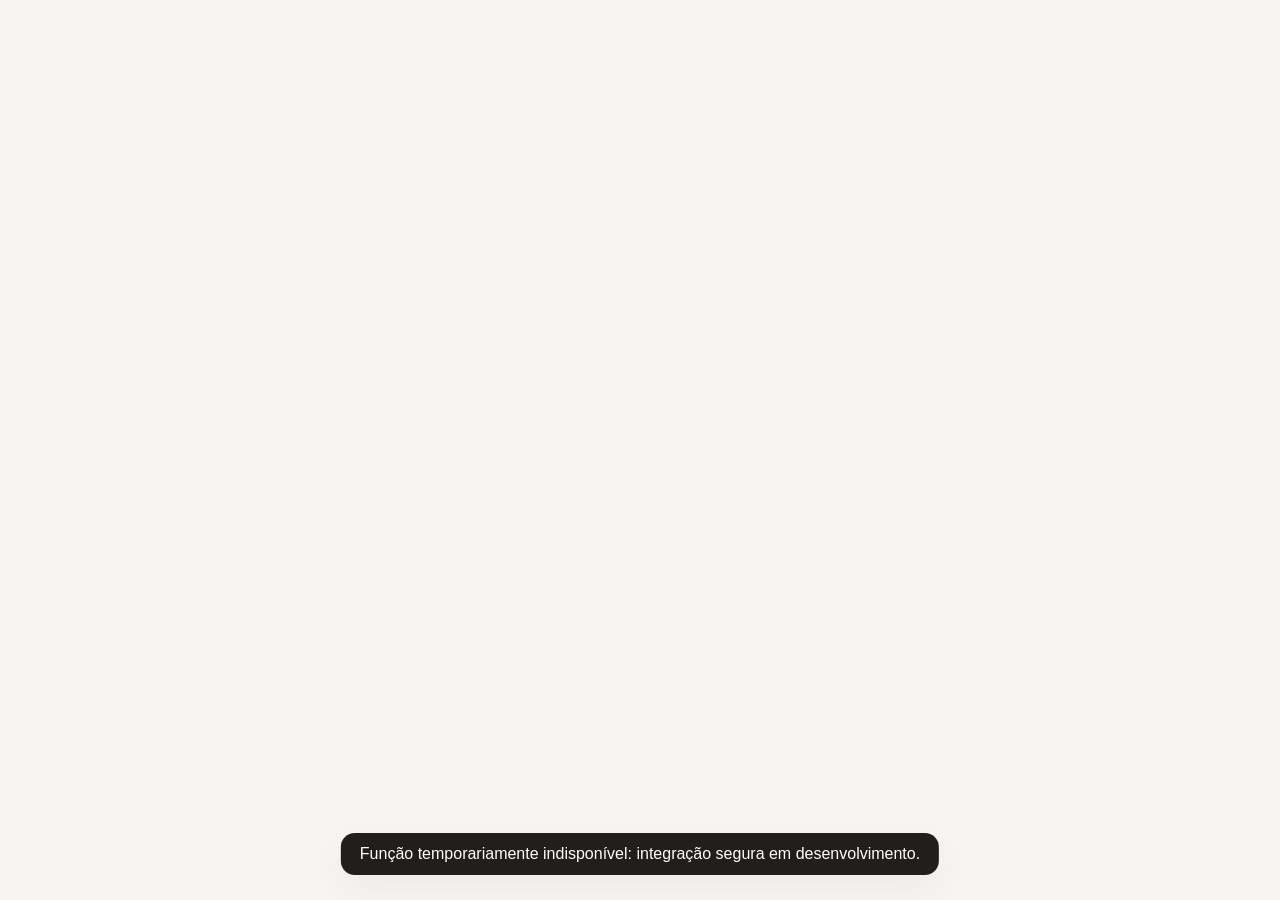
==== admin.html @ 8232a76b "Add files via upload" ====
<!DOCTYPE html>
<html lang="pt-BR">
 <head>
  <meta charset="utf-8"/>
  <meta content="width=device-width,initial-scale=1" name="viewport"/>
  <title>
   Painel da Loja · Cardápio
  </title>
  <link href="./style.css" rel="stylesheet"/>
 </head>
 <body class="adminbody">
  <div id="app">
  </div>
  <script src="./admin.js" type="module">
  </script>
 </body>
</html>
---- style.css ----
:root{--brand:#961406;--accent:#d5411a;--bg:#faf8f5;--surface:#fff;--text:#211e1b;--muted:#87817d;--line:#eee9e5;--green:#238866;--shadow:0 12px 36px #3b190b0c}*{box-sizing:border-box}body{margin:0;background:var(--bg);color:var(--text);font-family:Inter,ui-sans-serif,-apple-system,BlinkMacSystemFont,'Segoe UI',sans-serif}button,input,select,textarea{font:inherit}button{cursor:pointer;border:0}button:disabled{opacity:.45;cursor:not-allowed}.primary{background:var(--brand);color:#fff;padding:13px 18px;border-radius:13px;font-weight:700}.primary:hover{background:#771308}.secondary{background:#f8ece7;color:var(--brand);padding:12px 16px;border-radius:12px;font-weight:650}.outline{background:#fff;border:1px solid var(--line);padding:11px 15px;border-radius:12px;color:var(--text)}.iconbtn{border:1px solid var(--line);border-radius:13px;background:#fff;padding:10px 12px}.muted{color:var(--muted)}.small{font-size:12px}.row{display:flex;align-items:center;gap:12px}.between{justify-content:space-between}.wrap{flex-wrap:wrap}.pill{font-size:11px;background:#f8e7de;border-radius:99px;padding:6px 10px;color:var(--brand);font-weight:750}.green{color:var(--green)}.card{background:#fff;border:1px solid #eeeae7;border-radius:20px;box-shadow:0 3px 12px #4a130807}.input{width:100%;padding:12px 14px;border:1px solid #e8e2df;border-radius:12px;background:#fff;outline:none}.input:focus{border-color:var(--accent);box-shadow:0 0 0 3px #d5411a20}label.field{font-size:13px;font-weight:650;display:block;margin:12px 0 6px}.grid{display:grid;gap:16px}.empty{color:var(--muted);padding:30px;text-align:center}.toast{position:fixed;bottom:25px;left:50%;transform:translateX(-50%);background:#211e1b;color:#fff;padding:12px 19px;border-radius:14px;z-index:999;box-shadow:var(--shadow);max-width:90%;text-align:center}.hidden{display:none!important}.photo{background:linear-gradient(135deg,#fbe9d4,#eed7c3);object-fit:cover;display:flex;align-items:center;justify-content:center;overflow:hidden}.photo img{width:100%;height:100%;object-fit:cover}.placeholder{font-size:56px;filter:drop-shadow(0 5px 8px #71280022)}.modalshade{position:fixed;inset:0;background:#21120e99;display:flex;align-items:center;justify-content:center;padding:18px;z-index:100}.modal{max-height:92vh;overflow:auto;background:#fff;border-radius:23px;padding:25px;width:min(560px,100%);box-shadow:0 25px 100px #1a0d0b35}.modal h2{margin:0 0 18px;font-size:22px}.modal .actions{display:flex;justify-content:flex-end;gap:10px;margin-top:22px}.checkboxline{display:flex;align-items:center;gap:9px;font-size:14px;padding:7px 0}.checkboxline input{accent-color:var(--brand)}.gallery{display:flex;gap:8px;overflow:auto;padding:8px 0}.gallery img{width:78px;height:70px;border-radius:10px;object-fit:cover}.sectiontitle{font-weight:800;letter-spacing:-.035em;font-size:23px;margin:0 0 17px}.noborder{border:0;background:transparent}.brand{font-size:21px;font-weight:900;letter-spacing:-1.2px}.brand i{display:inline-grid;place-items:center;font-size:19px;font-style:normal;background:var(--brand);color:white;border-radius:11px;width:39px;height:39px;margin-right:8px}
/* Administration */
.adminbody{background:#f6f5f3}.adminshell{display:flex;min-height:100vh}.sidebar{width:242px;background:white;border-right:1px solid var(--line);padding:24px 15px;position:sticky;top:0;height:100vh;flex-shrink:0;display:flex;flex-direction:column}.navcaption{font-size:10px;color:#a2a1a0;letter-spacing:.1em;font-weight:800;margin:34px 12px 11px}.navitem{display:flex;align-items:center;gap:13px;padding:13px 15px;width:100%;text-align:left;background:transparent;border-radius:13px;color:#68625f;font-weight:650;margin:2px 0}.navitem.active{background:#f8e7e1;color:var(--brand)}.navitem span{font-size:18px;width:23px}.sidebarbottom{margin-top:auto;border-radius:17px;padding:17px;background:linear-gradient(135deg,#961406,#d5411a);color:white}.adminmain{flex:1;min-width:0;padding:28px 34px;max-width:1550px;margin:auto}.adminheader{display:flex;justify-content:space-between;align-items:center;gap:15px;margin-bottom:32px}.adminheader h1{margin:0;font-size:29px;letter-spacing:-1.1px}.adminheader p{color:var(--muted);margin:7px 0 0;font-size:13px}.adminsearch{border:1px solid var(--line);border-radius:12px;background:white;padding:12px;width:240px}.stats{grid-template-columns:repeat(4,1fr)}.stat{padding:21px}.stat .value{font-size:30px;font-weight:850;letter-spacing:-1px;margin:18px 0 7px}.stat .label{font-size:13px;color:#69605e}.stat .symbol{background:#fbefe9;color:var(--brand);width:36px;height:36px;display:grid;place-items:center;border-radius:12px}.panels{grid-template-columns:1.25fr 1fr;margin-top:22px}.panel{padding:22px}.panel h3{margin:0 0 18px}.barrow{display:flex;align-items:center;gap:12px;margin:15px 0;font-size:13px}.bartrack{background:#f4eeea;flex:1;border-radius:20px;height:11px;overflow:hidden}.barfill{height:100%;border-radius:20px;background:linear-gradient(90deg,#f2b19d,var(--brand))}.tablewrap{overflow:auto}.datatable{width:100%;border-collapse:collapse;font-size:13px}.datatable th{text-align:left;color:#9a938f;font-size:11px;font-weight:700;padding:14px 12px;border-bottom:1px solid var(--line);white-space:nowrap}.datatable td{padding:15px 12px;border-bottom:1px solid #f5f0ec;vertical-align:middle}.datatable tr:last-child td{border-bottom:0}.datatable .thumb{width:48px;height:48px;border-radius:12px;flex-shrink:0}.status{border-radius:99px;padding:6px 10px;background:#e9f6ed;color:#26844d;font-weight:700;font-size:11px;white-space:nowrap}.status.off{background:#f8eae5;color:#9f4a35}.toolbar{display:flex;align-items:center;justify-content:space-between;gap:12px;margin-bottom:17px}.chip{padding:9px 14px;border-radius:99px;border:1px solid #eae4df;background:white;font-size:12px;font-weight:700}.chip.selected{background:#f8e7e1;border-color:#f1c4b5;color:var(--brand)}.formgrid{display:grid;grid-template-columns:1fr 1fr;gap:0 13px}.formgrid .full{grid-column:1/-1}.image-drop{border:2px dashed #e5d7d1;background:#fffbf9;border-radius:14px;padding:17px;text-align:center;cursor:pointer}.image-drop input{max-width:100%}.subnav{display:flex;gap:8px;flex-wrap:wrap}.ordercard{padding:20px;margin:12px 0}.ordercard .items{font-size:13px;line-height:1.8;margin:15px 0;border-block:1px solid var(--line);padding:10px 0}.configcard{padding:23px;max-width:750px}.mobiletop{display:none}
/* Customer */
.customerbody{background:#fff9f3}.customertop{background:#fff8f1;max-width:720px;margin:auto;padding:23px 18px 0}.customerwrap{max-width:720px;margin:auto;padding:0 18px 110px}.shopheading{display:flex;align-items:center;justify-content:space-between;gap:10px;margin-bottom:22px}.shopheading h1{margin:4px 0 3px;font-weight:900;letter-spacing:-1.5px;font-size:29px}.shopheading p{margin:0;color:#86766c;font-size:12px}.roundbtn{display:grid;place-items:center;background:white;border:1px solid #f2e6df;border-radius:15px;width:44px;height:44px;font-size:20px;box-shadow:0 4px 12px #5a21110c}.searchbar{display:flex;gap:10px;margin:15px 0 20px}.searchbar input{background:#fff;border:1px solid #f0e9e3;border-radius:16px;flex:1;min-width:0;padding:15px}.hero{min-height:215px;border-radius:22px;background:linear-gradient(110deg,#6e0d05,#9f1c09 65%,#d6411b);color:white;padding:25px 23px;display:flex;position:relative;overflow:hidden;align-items:center}.hero .copy{z-index:1;max-width:60%}.hero h2{font-size:27px;letter-spacing:-1px;line-height:1.06;margin:10px 0}.hero p{font-size:12px;line-height:1.5;opacity:.9}.hero button{background:#fff;color:var(--brand);border-radius:13px;padding:10px 13px;font-weight:800;margin-top:8px;font-size:12px}.customersection{margin-top:27px}.customersection h2{font-size:19px;letter-spacing:-.6px;margin:0 0 14px}.categoryrow{display:flex;gap:17px;overflow-x:auto;padding-bottom:7px;scrollbar-width:none}.catbubble{background:transparent;min-width:80px;display:flex;flex-direction:column;align-items:center;gap:8px;font-weight:750;font-size:11px;color:#51443f}.catbubble .bubble{background:white;box-shadow:0 5px 14px #68291511;border-radius:50%;width:73px;height:73px;display:grid;place-items:center;font-size:33px;border:2px solid transparent;overflow:hidden}.catbubble.active .bubble{border-color:var(--accent);background:#ffe8da}.catbubble.active{color:var(--brand)}.catbubble img{width:100%;height:100%;object-fit:cover}.productsgrid{grid-template-columns:repeat(2,minmax(0,1fr));gap:13px}.productcard{background:#fff;border:1px solid #f4eae2;border-radius:18px;padding:10px;box-shadow:0 6px 22px #6c35100a;min-width:0}.productcard .photo{height:147px;border-radius:14px;position:relative}.productcard .photo .placeholder{font-size:83px}.productcard h3{font-size:14px;line-height:1.25;margin:11px 0 5px}.productcard p{font-size:11px;color:#8f817b;min-height:29px;line-height:1.4;margin:0}.price{font-weight:850;color:var(--brand);font-size:17px}.oldprice{font-size:11px;text-decoration:line-through;color:#aaa}.productfoot{display:flex;align-items:center;justify-content:space-between;gap:4px;margin-top:12px}.addbtn{background:var(--accent);color:white;border-radius:11px;width:34px;height:34px;font-size:22px}.productcard .pill{position:absolute;top:8px;left:8px;background:white;font-size:10px}.bottomnav{position:fixed;bottom:0;left:50%;transform:translateX(-50%);width:min(720px,100%);background:#fff;display:flex;justify-content:space-around;align-items:center;box-shadow:0 -8px 30px #612d1b12;z-index:30;border-radius:19px 19px 0 0;padding:12px 8px max(12px,env(safe-area-inset-bottom))}.bottomnav button{display:flex;align-items:center;flex-direction:column;gap:3px;color:#8d817c;background:transparent;font-size:10px;font-weight:650;min-width:58px}.bottomnav button b{font-size:21px;font-weight:400}.bottomnav button.active{color:var(--brand)}.cartcount{position:absolute;margin-left:20px;margin-top:-5px;border-radius:50%;background:var(--brand);color:#fff;padding:2px 5px;font-size:10px}.progress{height:9px;background:#f1e9e5;border-radius:9px;overflow:hidden}.progress>div{background:var(--accent);height:100%;border-radius:9px}.cartline{display:flex;gap:12px;padding:13px 0;border-bottom:1px solid var(--line)}.cartline .photo{width:65px;height:65px;border-radius:12px;flex-shrink:0}.stepdot{height:5px;flex:1;background:#f0e5df;border-radius:10px}.stepdot.current{background:var(--accent)}@media(max-width:1150px){.stats{grid-template-columns:repeat(2,1fr)}.panels{grid-template-columns:1fr}}@media(max-width:760px){.sidebar{display:none}.adminmain{padding:16px}.mobiletop{display:flex;gap:7px;overflow:auto;margin-bottom:16px}.mobiletop button{white-space:nowrap}.adminheader{flex-wrap:wrap}.adminheader h1{font-size:23px}.adminsearch{width:100%}.stats{gap:9px}.stat{padding:15px}.stat .value{font-size:23px}.panel{padding:15px}.adminmain{width:100%}.hero:after{font-size:140px;right:-14px}.hero h2{font-size:25px}}@media(min-width:720px){.customerwrap{background:#fff9f3}.customertop{padding-top:35px}.productsgrid{grid-template-columns:repeat(3,minmax(0,1fr))}}
/* Unified catalog organizer */
.catalog-category{margin:12px 0;overflow:hidden;transition:box-shadow .18s ease,transform .18s ease}.catalog-category:hover{box-shadow:0 8px 24px #4a130811}.catalog-heading{display:flex;align-items:center;gap:12px;padding:16px;flex-wrap:wrap}.catalog-collapse{background:#f8eeeb;color:var(--brand);border-radius:9px;padding:8px}.grow{flex:1;min-width:130px}.catalog-items{padding:0 15px 15px 50px;min-height:30px}.catalog-product{display:flex;align-items:center;gap:12px;border-top:1px solid var(--line);padding:10px 0;transition:background .15s}.catalog-product:hover{background:#fffbf8}.catalogthumb{width:44px;height:44px;border-radius:10px;flex-shrink:0}.catalogthumb .placeholder{font-size:26px}.draghandle{cursor:grab;color:#b3a39c;font-size:22px;user-select:none}.dragging{opacity:.5;outline:2px dashed var(--accent)}.catalog-add{background:#faf0eb;color:var(--brand);padding:11px;border-radius:10px;margin-top:8px}.option-editor{background:#faf7f5;border:1px solid var(--line);border-radius:13px;padding:13px;margin:9px 0}.productcard{cursor:pointer;transition:transform .18s ease,box-shadow .18s ease}.productcard:hover{transform:translateY(-2px);box-shadow:0 9px 28px #6c35101d}.choice-group{border:1px solid var(--line);border-radius:15px;padding:14px;margin:12px 0}.choice-group h3{margin:0 0 5px}.choice-option{display:flex;align-items:center;gap:10px;padding:9px 0;border-top:1px solid #f6f2ef}.choice-option input{accent-color:var(--brand)}@media(prefers-reduced-motion:reduce){.catalog-category,.catalog-product,.productcard{transition:none}}

/* Product editor — reusable addons picker */
.linked-addons{display:grid;gap:8px;margin:10px 0}
.linked-addon{display:flex;align-items:center;gap:10px;background:#faf8f7;border:1px solid var(--line);border-radius:12px;padding:10px 12px}
.linked-addon .grow,.addon-pick-option .grow{display:flex;flex-direction:column;gap:3px;min-width:0}
.linked-addon-icon{display:grid;place-items:center;flex:none;width:32px;height:32px;border-radius:9px;background:#fbeae6;color:var(--primary,#961406);font-weight:700}
.addon-picker{margin-top:12px;border:1px solid var(--line);border-radius:14px;padding:12px;background:#fff}
.addon-picker[hidden]{display:none}
.addon-results{display:grid;gap:5px;margin-top:9px;max-height:240px;overflow:auto}
.addon-pick-option{width:100%;display:flex;align-items:center;gap:10px;text-align:left;border:1px solid transparent;border-radius:10px;background:transparent;padding:10px;cursor:pointer;color:inherit;transition:background .15s ease,border-color .15s ease}
.addon-pick-option:hover,.addon-pick-option:focus-visible{background:#fff5f2;border-color:#eed5ce}
.picker-add{font-size:12px;color:#961406;white-space:nowrap;font-weight:600}
@media(prefers-reduced-motion:reduce){.addon-pick-option{transition:none}}

/* v0.4: product image, fixed incentive, quantity controls, subtle motion */
.shipping-sticky{position:sticky;top:0;z-index:25;background:#fff9f3ed;backdrop-filter:blur(12px);padding:11px 4px 12px;margin:0 auto 8px;max-width:720px;padding:12px 18px;font-size:12px;font-weight:750;color:var(--brand)}
.shipping-sticky .progress{height:5px;margin-top:8px}.customertop{display:flow-root}.customerbody .fa-solid{color:inherit;font-size:.95em}
.swipe-hint{margin-top:20px;padding:14px 10px;color:#7a5146;font-size:12px;text-align:center;background:#fff5ed;border:1px dashed #e9cfc4;border-radius:14px}.swipe-arrows{display:flex;justify-content:center;gap:14px;margin-top:10px}.swipe-arrows button{background:white;color:var(--brand);border:1px solid #e7d5ca;border-radius:50%;height:34px;width:34px}
.product-detail-modal{padding:0;overflow:auto}.product-detail-hero{height:270px;width:100%;background-color:#6e160d;background-position:center;background-size:cover;position:relative;color:white;border-radius:23px 23px 15px 15px;overflow:hidden}.product-detail-top{position:absolute;top:0;left:0;right:0;display:flex;align-items:flex-start;justify-content:space-between;gap:14px;padding:22px 20px;background:linear-gradient(180deg,#350800a8,transparent)}.product-detail-top h2{font-size:22px;line-height:1.2;color:#fff;margin:0;text-shadow:0 1px 4px #0007}.detail-close{background:#ffffffed;color:#50100a;border:0;border-radius:50%;width:36px;height:36px;flex-shrink:0;display:grid;place-items:center}.detail-placeholder{height:100%;display:grid;place-items:center;font-size:75px;color:#fff5}.product-detail-content{padding:22px 24px 25px}.choice-group{padding:17px 0;border-top:1px solid var(--line)}.choice-group h3{margin:0 0 5px}.choice-option{display:flex;align-items:center;gap:9px;padding:13px 0;border-bottom:1px solid #f3ece7;font-size:13px}.choice-name{flex:1}.choice-option>b{font-size:12px;white-space:nowrap}.choice-counter{display:flex;align-items:center;gap:9px;margin-left:auto}.choice-counter button{width:30px;height:30px;border-radius:9px;background:#f8ebe5;color:var(--brand);font-size:12px}.choice-counter strong{min-width:14px;text-align:center}.choice-counter button:disabled{opacity:.3}
.productcard,.addbtn,.catbubble,.swipe-arrows button{transition:transform .18s ease,box-shadow .18s ease}.productcard:active,.addbtn:active,.swipe-arrows button:active{transform:scale(.97)}.customersection#menu{scroll-margin-top:85px}
@media(max-width:600px){.product-detail-modal{width:100%;max-height:95dvh;border-radius:23px 23px 0 0;align-self:flex-end}.modalshade:has(.product-detail-modal){padding:0;align-items:flex-end}.product-detail-hero{height:clamp(230px,64vw,350px)}}
@media(prefers-reduced-motion:reduce){.productcard,.addbtn,.catbubble,.swipe-arrows button{transition:none}html{scroll-behavior:auto}}

/* v0.5: swipe feedback and order navigation */
#menu{will-change:transform;touch-action:pan-y;contain:layout style}.swipe-hint{animation:swipeNudge 2.8s ease-in-out infinite}.pix-result{margin:18px 0;text-align:left;padding:15px;background:#fff5ee;border-radius:14px}.pix-result textarea{font-size:11px;overflow-wrap:anywhere}@keyframes swipeNudge{0%,75%,100%{transform:translateX(0)}83%{transform:translateX(-7px)}91%{transform:translateX(5px)}}@media(prefers-reduced-motion:reduce){.swipe-hint{animation:none}#menu{will-change:auto}}

/* v0.6: preserve viewport during horizontal category changes */
#menu{overflow-anchor:none;backface-visibility:hidden;transform:translateZ(0)}
html{overflow-anchor:none}

.footer-banner {
  padding: 28px 22px;
  min-height: 150px;
  border-radius: 16px;
  background-color: #961406;
  background-size: cover;
  background-position: center;
  color: white;
}
.footer-banner h2,.footer-banner p { color: white; }
#menu { touch-action: pan-y; contain: layout style; }
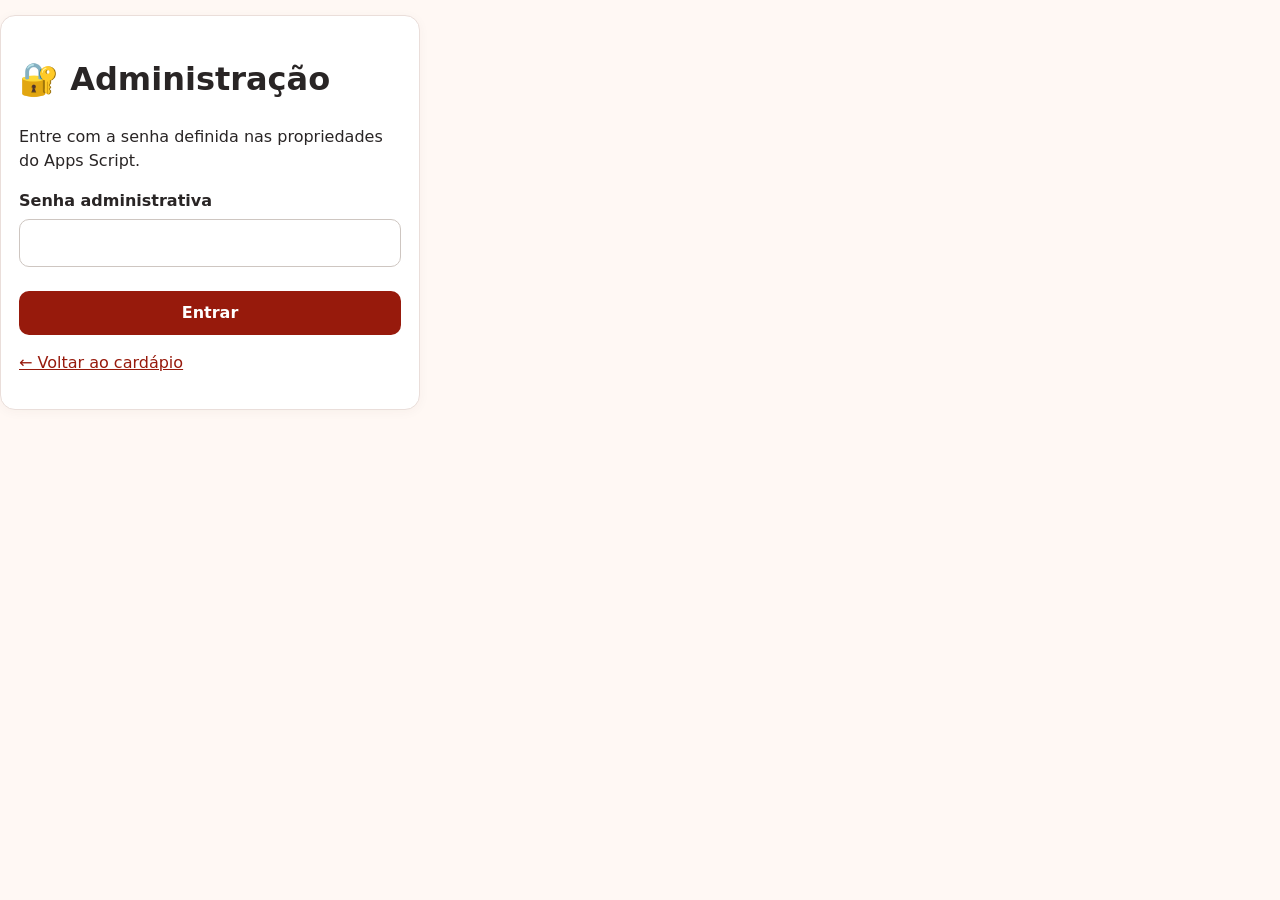
==== commit 3092157c: "Add files via upload" ====
--- a/admin.html
+++ b/admin.html
@@ -1,18 +1 @@
-<!DOCTYPE html>
-<html lang="pt-BR">
- <head>
-  <meta charset="utf-8"/>
-  <meta content="width=device-width,initial-scale=1" name="viewport"/>
-  <title>
-   Painel da Loja · Cardápio
-  </title>
-  <link href="./style.css" rel="stylesheet"/>
- </head>
- <body class="adminbody">
-  <div id="app">
-  </div>
-  <script src="./admin.js" type="module">
-  </script>
- </body>
-</html>
-
+<!doctype html><html lang="pt-BR"><head><meta charset="utf-8"><meta name="viewport" content="width=device-width,initial-scale=1"><title>Administração | Cardápio</title><link rel="stylesheet" href="style.css"></head><body><div id="app"></div><script src="config.js"></script><script type="module" src="admin.js"></script></body></html>
--- a/style.css
+++ b/style.css
@@ -1,48 +1 @@
-:root{--brand:#961406;--accent:#d5411a;--bg:#faf8f5;--surface:#fff;--text:#211e1b;--muted:#87817d;--line:#eee9e5;--green:#238866;--shadow:0 12px 36px #3b190b0c}*{box-sizing:border-box}body{margin:0;background:var(--bg);color:var(--text);font-family:Inter,ui-sans-serif,-apple-system,BlinkMacSystemFont,'Segoe UI',sans-serif}button,input,select,textarea{font:inherit}button{cursor:pointer;border:0}button:disabled{opacity:.45;cursor:not-allowed}.primary{background:var(--brand);color:#fff;padding:13px 18px;border-radius:13px;font-weight:700}.primary:hover{background:#771308}.secondary{background:#f8ece7;color:var(--brand);padding:12px 16px;border-radius:12px;font-weight:650}.outline{background:#fff;border:1px solid var(--line);padding:11px 15px;border-radius:12px;color:var(--text)}.iconbtn{border:1px solid var(--line);border-radius:13px;background:#fff;padding:10px 12px}.muted{color:var(--muted)}.small{font-size:12px}.row{display:flex;align-items:center;gap:12px}.between{justify-content:space-between}.wrap{flex-wrap:wrap}.pill{font-size:11px;background:#f8e7de;border-radius:99px;padding:6px 10px;color:var(--brand);font-weight:750}.green{color:var(--green)}.card{background:#fff;border:1px solid #eeeae7;border-radius:20px;box-shadow:0 3px 12px #4a130807}.input{width:100%;padding:12px 14px;border:1px solid #e8e2df;border-radius:12px;background:#fff;outline:none}.input:focus{border-color:var(--accent);box-shadow:0 0 0 3px #d5411a20}label.field{font-size:13px;font-weight:650;display:block;margin:12px 0 6px}.grid{display:grid;gap:16px}.empty{color:var(--muted);padding:30px;text-align:center}.toast{position:fixed;bottom:25px;left:50%;transform:translateX(-50%);background:#211e1b;color:#fff;padding:12px 19px;border-radius:14px;z-index:999;box-shadow:var(--shadow);max-width:90%;text-align:center}.hidden{display:none!important}.photo{background:linear-gradient(135deg,#fbe9d4,#eed7c3);object-fit:cover;display:flex;align-items:center;justify-content:center;overflow:hidden}.photo img{width:100%;height:100%;object-fit:cover}.placeholder{font-size:56px;filter:drop-shadow(0 5px 8px #71280022)}.modalshade{position:fixed;inset:0;background:#21120e99;display:flex;align-items:center;justify-content:center;padding:18px;z-index:100}.modal{max-height:92vh;overflow:auto;background:#fff;border-radius:23px;padding:25px;width:min(560px,100%);box-shadow:0 25px 100px #1a0d0b35}.modal h2{margin:0 0 18px;font-size:22px}.modal .actions{display:flex;justify-content:flex-end;gap:10px;margin-top:22px}.checkboxline{display:flex;align-items:center;gap:9px;font-size:14px;padding:7px 0}.checkboxline input{accent-color:var(--brand)}.gallery{display:flex;gap:8px;overflow:auto;padding:8px 0}.gallery img{width:78px;height:70px;border-radius:10px;object-fit:cover}.sectiontitle{font-weight:800;letter-spacing:-.035em;font-size:23px;margin:0 0 17px}.noborder{border:0;background:transparent}.brand{font-size:21px;font-weight:900;letter-spacing:-1.2px}.brand i{display:inline-grid;place-items:center;font-size:19px;font-style:normal;background:var(--brand);color:white;border-radius:11px;width:39px;height:39px;margin-right:8px}
-/* Administration */
-.adminbody{background:#f6f5f3}.adminshell{display:flex;min-height:100vh}.sidebar{width:242px;background:white;border-right:1px solid var(--line);padding:24px 15px;position:sticky;top:0;height:100vh;flex-shrink:0;display:flex;flex-direction:column}.navcaption{font-size:10px;color:#a2a1a0;letter-spacing:.1em;font-weight:800;margin:34px 12px 11px}.navitem{display:flex;align-items:center;gap:13px;padding:13px 15px;width:100%;text-align:left;background:transparent;border-radius:13px;color:#68625f;font-weight:650;margin:2px 0}.navitem.active{background:#f8e7e1;color:var(--brand)}.navitem span{font-size:18px;width:23px}.sidebarbottom{margin-top:auto;border-radius:17px;padding:17px;background:linear-gradient(135deg,#961406,#d5411a);color:white}.adminmain{flex:1;min-width:0;padding:28px 34px;max-width:1550px;margin:auto}.adminheader{display:flex;justify-content:space-between;align-items:center;gap:15px;margin-bottom:32px}.adminheader h1{margin:0;font-size:29px;letter-spacing:-1.1px}.adminheader p{color:var(--muted);margin:7px 0 0;font-size:13px}.adminsearch{border:1px solid var(--line);border-radius:12px;background:white;padding:12px;width:240px}.stats{grid-template-columns:repeat(4,1fr)}.stat{padding:21px}.stat .value{font-size:30px;font-weight:850;letter-spacing:-1px;margin:18px 0 7px}.stat .label{font-size:13px;color:#69605e}.stat .symbol{background:#fbefe9;color:var(--brand);width:36px;height:36px;display:grid;place-items:center;border-radius:12px}.panels{grid-template-columns:1.25fr 1fr;margin-top:22px}.panel{padding:22px}.panel h3{margin:0 0 18px}.barrow{display:flex;align-items:center;gap:12px;margin:15px 0;font-size:13px}.bartrack{background:#f4eeea;flex:1;border-radius:20px;height:11px;overflow:hidden}.barfill{height:100%;border-radius:20px;background:linear-gradient(90deg,#f2b19d,var(--brand))}.tablewrap{overflow:auto}.datatable{width:100%;border-collapse:collapse;font-size:13px}.datatable th{text-align:left;color:#9a938f;font-size:11px;font-weight:700;padding:14px 12px;border-bottom:1px solid var(--line);white-space:nowrap}.datatable td{padding:15px 12px;border-bottom:1px solid #f5f0ec;vertical-align:middle}.datatable tr:last-child td{border-bottom:0}.datatable .thumb{width:48px;height:48px;border-radius:12px;flex-shrink:0}.status{border-radius:99px;padding:6px 10px;background:#e9f6ed;color:#26844d;font-weight:700;font-size:11px;white-space:nowrap}.status.off{background:#f8eae5;color:#9f4a35}.toolbar{display:flex;align-items:center;justify-content:space-between;gap:12px;margin-bottom:17px}.chip{padding:9px 14px;border-radius:99px;border:1px solid #eae4df;background:white;font-size:12px;font-weight:700}.chip.selected{background:#f8e7e1;border-color:#f1c4b5;color:var(--brand)}.formgrid{display:grid;grid-template-columns:1fr 1fr;gap:0 13px}.formgrid .full{grid-column:1/-1}.image-drop{border:2px dashed #e5d7d1;background:#fffbf9;border-radius:14px;padding:17px;text-align:center;cursor:pointer}.image-drop input{max-width:100%}.subnav{display:flex;gap:8px;flex-wrap:wrap}.ordercard{padding:20px;margin:12px 0}.ordercard .items{font-size:13px;line-height:1.8;margin:15px 0;border-block:1px solid var(--line);padding:10px 0}.configcard{padding:23px;max-width:750px}.mobiletop{display:none}
-/* Customer */
-.customerbody{background:#fff9f3}.customertop{background:#fff8f1;max-width:720px;margin:auto;padding:23px 18px 0}.customerwrap{max-width:720px;margin:auto;padding:0 18px 110px}.shopheading{display:flex;align-items:center;justify-content:space-between;gap:10px;margin-bottom:22px}.shopheading h1{margin:4px 0 3px;font-weight:900;letter-spacing:-1.5px;font-size:29px}.shopheading p{margin:0;color:#86766c;font-size:12px}.roundbtn{display:grid;place-items:center;background:white;border:1px solid #f2e6df;border-radius:15px;width:44px;height:44px;font-size:20px;box-shadow:0 4px 12px #5a21110c}.searchbar{display:flex;gap:10px;margin:15px 0 20px}.searchbar input{background:#fff;border:1px solid #f0e9e3;border-radius:16px;flex:1;min-width:0;padding:15px}.hero{min-height:215px;border-radius:22px;background:linear-gradient(110deg,#6e0d05,#9f1c09 65%,#d6411b);color:white;padding:25px 23px;display:flex;position:relative;overflow:hidden;align-items:center}.hero .copy{z-index:1;max-width:60%}.hero h2{font-size:27px;letter-spacing:-1px;line-height:1.06;margin:10px 0}.hero p{font-size:12px;line-height:1.5;opacity:.9}.hero button{background:#fff;color:var(--brand);border-radius:13px;padding:10px 13px;font-weight:800;margin-top:8px;font-size:12px}.customersection{margin-top:27px}.customersection h2{font-size:19px;letter-spacing:-.6px;margin:0 0 14px}.categoryrow{display:flex;gap:17px;overflow-x:auto;padding-bottom:7px;scrollbar-width:none}.catbubble{background:transparent;min-width:80px;display:flex;flex-direction:column;align-items:center;gap:8px;font-weight:750;font-size:11px;color:#51443f}.catbubble .bubble{background:white;box-shadow:0 5px 14px #68291511;border-radius:50%;width:73px;height:73px;display:grid;place-items:center;font-size:33px;border:2px solid transparent;overflow:hidden}.catbubble.active .bubble{border-color:var(--accent);background:#ffe8da}.catbubble.active{color:var(--brand)}.catbubble img{width:100%;height:100%;object-fit:cover}.productsgrid{grid-template-columns:repeat(2,minmax(0,1fr));gap:13px}.productcard{background:#fff;border:1px solid #f4eae2;border-radius:18px;padding:10px;box-shadow:0 6px 22px #6c35100a;min-width:0}.productcard .photo{height:147px;border-radius:14px;position:relative}.productcard .photo .placeholder{font-size:83px}.productcard h3{font-size:14px;line-height:1.25;margin:11px 0 5px}.productcard p{font-size:11px;color:#8f817b;min-height:29px;line-height:1.4;margin:0}.price{font-weight:850;color:var(--brand);font-size:17px}.oldprice{font-size:11px;text-decoration:line-through;color:#aaa}.productfoot{display:flex;align-items:center;justify-content:space-between;gap:4px;margin-top:12px}.addbtn{background:var(--accent);color:white;border-radius:11px;width:34px;height:34px;font-size:22px}.productcard .pill{position:absolute;top:8px;left:8px;background:white;font-size:10px}.bottomnav{position:fixed;bottom:0;left:50%;transform:translateX(-50%);width:min(720px,100%);background:#fff;display:flex;justify-content:space-around;align-items:center;box-shadow:0 -8px 30px #612d1b12;z-index:30;border-radius:19px 19px 0 0;padding:12px 8px max(12px,env(safe-area-inset-bottom))}.bottomnav button{display:flex;align-items:center;flex-direction:column;gap:3px;color:#8d817c;background:transparent;font-size:10px;font-weight:650;min-width:58px}.bottomnav button b{font-size:21px;font-weight:400}.bottomnav button.active{color:var(--brand)}.cartcount{position:absolute;margin-left:20px;margin-top:-5px;border-radius:50%;background:var(--brand);color:#fff;padding:2px 5px;font-size:10px}.progress{height:9px;background:#f1e9e5;border-radius:9px;overflow:hidden}.progress>div{background:var(--accent);height:100%;border-radius:9px}.cartline{display:flex;gap:12px;padding:13px 0;border-bottom:1px solid var(--line)}.cartline .photo{width:65px;height:65px;border-radius:12px;flex-shrink:0}.stepdot{height:5px;flex:1;background:#f0e5df;border-radius:10px}.stepdot.current{background:var(--accent)}@media(max-width:1150px){.stats{grid-template-columns:repeat(2,1fr)}.panels{grid-template-columns:1fr}}@media(max-width:760px){.sidebar{display:none}.adminmain{padding:16px}.mobiletop{display:flex;gap:7px;overflow:auto;margin-bottom:16px}.mobiletop button{white-space:nowrap}.adminheader{flex-wrap:wrap}.adminheader h1{font-size:23px}.adminsearch{width:100%}.stats{gap:9px}.stat{padding:15px}.stat .value{font-size:23px}.panel{padding:15px}.adminmain{width:100%}.hero:after{font-size:140px;right:-14px}.hero h2{font-size:25px}}@media(min-width:720px){.customerwrap{background:#fff9f3}.customertop{padding-top:35px}.productsgrid{grid-template-columns:repeat(3,minmax(0,1fr))}}
-/* Unified catalog organizer */
-.catalog-category{margin:12px 0;overflow:hidden;transition:box-shadow .18s ease,transform .18s ease}.catalog-category:hover{box-shadow:0 8px 24px #4a130811}.catalog-heading{display:flex;align-items:center;gap:12px;padding:16px;flex-wrap:wrap}.catalog-collapse{background:#f8eeeb;color:var(--brand);border-radius:9px;padding:8px}.grow{flex:1;min-width:130px}.catalog-items{padding:0 15px 15px 50px;min-height:30px}.catalog-product{display:flex;align-items:center;gap:12px;border-top:1px solid var(--line);padding:10px 0;transition:background .15s}.catalog-product:hover{background:#fffbf8}.catalogthumb{width:44px;height:44px;border-radius:10px;flex-shrink:0}.catalogthumb .placeholder{font-size:26px}.draghandle{cursor:grab;color:#b3a39c;font-size:22px;user-select:none}.dragging{opacity:.5;outline:2px dashed var(--accent)}.catalog-add{background:#faf0eb;color:var(--brand);padding:11px;border-radius:10px;margin-top:8px}.option-editor{background:#faf7f5;border:1px solid var(--line);border-radius:13px;padding:13px;margin:9px 0}.productcard{cursor:pointer;transition:transform .18s ease,box-shadow .18s ease}.productcard:hover{transform:translateY(-2px);box-shadow:0 9px 28px #6c35101d}.choice-group{border:1px solid var(--line);border-radius:15px;padding:14px;margin:12px 0}.choice-group h3{margin:0 0 5px}.choice-option{display:flex;align-items:center;gap:10px;padding:9px 0;border-top:1px solid #f6f2ef}.choice-option input{accent-color:var(--brand)}@media(prefers-reduced-motion:reduce){.catalog-category,.catalog-product,.productcard{transition:none}}
-
-/* Product editor — reusable addons picker */
-.linked-addons{display:grid;gap:8px;margin:10px 0}
-.linked-addon{display:flex;align-items:center;gap:10px;background:#faf8f7;border:1px solid var(--line);border-radius:12px;padding:10px 12px}
-.linked-addon .grow,.addon-pick-option .grow{display:flex;flex-direction:column;gap:3px;min-width:0}
-.linked-addon-icon{display:grid;place-items:center;flex:none;width:32px;height:32px;border-radius:9px;background:#fbeae6;color:var(--primary,#961406);font-weight:700}
-.addon-picker{margin-top:12px;border:1px solid var(--line);border-radius:14px;padding:12px;background:#fff}
-.addon-picker[hidden]{display:none}
-.addon-results{display:grid;gap:5px;margin-top:9px;max-height:240px;overflow:auto}
-.addon-pick-option{width:100%;display:flex;align-items:center;gap:10px;text-align:left;border:1px solid transparent;border-radius:10px;background:transparent;padding:10px;cursor:pointer;color:inherit;transition:background .15s ease,border-color .15s ease}
-.addon-pick-option:hover,.addon-pick-option:focus-visible{background:#fff5f2;border-color:#eed5ce}
-.picker-add{font-size:12px;color:#961406;white-space:nowrap;font-weight:600}
-@media(prefers-reduced-motion:reduce){.addon-pick-option{transition:none}}
-
-/* v0.4: product image, fixed incentive, quantity controls, subtle motion */
-.shipping-sticky{position:sticky;top:0;z-index:25;background:#fff9f3ed;backdrop-filter:blur(12px);padding:11px 4px 12px;margin:0 auto 8px;max-width:720px;padding:12px 18px;font-size:12px;font-weight:750;color:var(--brand)}
-.shipping-sticky .progress{height:5px;margin-top:8px}.customertop{display:flow-root}.customerbody .fa-solid{color:inherit;font-size:.95em}
-.swipe-hint{margin-top:20px;padding:14px 10px;color:#7a5146;font-size:12px;text-align:center;background:#fff5ed;border:1px dashed #e9cfc4;border-radius:14px}.swipe-arrows{display:flex;justify-content:center;gap:14px;margin-top:10px}.swipe-arrows button{background:white;color:var(--brand);border:1px solid #e7d5ca;border-radius:50%;height:34px;width:34px}
-.product-detail-modal{padding:0;overflow:auto}.product-detail-hero{height:270px;width:100%;background-color:#6e160d;background-position:center;background-size:cover;position:relative;color:white;border-radius:23px 23px 15px 15px;overflow:hidden}.product-detail-top{position:absolute;top:0;left:0;right:0;display:flex;align-items:flex-start;justify-content:space-between;gap:14px;padding:22px 20px;background:linear-gradient(180deg,#350800a8,transparent)}.product-detail-top h2{font-size:22px;line-height:1.2;color:#fff;margin:0;text-shadow:0 1px 4px #0007}.detail-close{background:#ffffffed;color:#50100a;border:0;border-radius:50%;width:36px;height:36px;flex-shrink:0;display:grid;place-items:center}.detail-placeholder{height:100%;display:grid;place-items:center;font-size:75px;color:#fff5}.product-detail-content{padding:22px 24px 25px}.choice-group{padding:17px 0;border-top:1px solid var(--line)}.choice-group h3{margin:0 0 5px}.choice-option{display:flex;align-items:center;gap:9px;padding:13px 0;border-bottom:1px solid #f3ece7;font-size:13px}.choice-name{flex:1}.choice-option>b{font-size:12px;white-space:nowrap}.choice-counter{display:flex;align-items:center;gap:9px;margin-left:auto}.choice-counter button{width:30px;height:30px;border-radius:9px;background:#f8ebe5;color:var(--brand);font-size:12px}.choice-counter strong{min-width:14px;text-align:center}.choice-counter button:disabled{opacity:.3}
-.productcard,.addbtn,.catbubble,.swipe-arrows button{transition:transform .18s ease,box-shadow .18s ease}.productcard:active,.addbtn:active,.swipe-arrows button:active{transform:scale(.97)}.customersection#menu{scroll-margin-top:85px}
-@media(max-width:600px){.product-detail-modal{width:100%;max-height:95dvh;border-radius:23px 23px 0 0;align-self:flex-end}.modalshade:has(.product-detail-modal){padding:0;align-items:flex-end}.product-detail-hero{height:clamp(230px,64vw,350px)}}
-@media(prefers-reduced-motion:reduce){.productcard,.addbtn,.catbubble,.swipe-arrows button{transition:none}html{scroll-behavior:auto}}
-
-/* v0.5: swipe feedback and order navigation */
-#menu{will-change:transform;touch-action:pan-y;contain:layout style}.swipe-hint{animation:swipeNudge 2.8s ease-in-out infinite}.pix-result{margin:18px 0;text-align:left;padding:15px;background:#fff5ee;border-radius:14px}.pix-result textarea{font-size:11px;overflow-wrap:anywhere}@keyframes swipeNudge{0%,75%,100%{transform:translateX(0)}83%{transform:translateX(-7px)}91%{transform:translateX(5px)}}@media(prefers-reduced-motion:reduce){.swipe-hint{animation:none}#menu{will-change:auto}}
-
-/* v0.6: preserve viewport during horizontal category changes */
-#menu{overflow-anchor:none;backface-visibility:hidden;transform:translateZ(0)}
-html{overflow-anchor:none}
-
-.footer-banner {
-  padding: 28px 22px;
-  min-height: 150px;
-  border-radius: 16px;
-  background-color: #961406;
-  background-size: cover;
-  background-position: center;
-  color: white;
-}
-.footer-banner h2,.footer-banner p { color: white; }
-#menu { touch-action: pan-y; contain: layout style; }
+:root{--primary:#971a0c;--dark:#292525;--border:#eadeda;--back:#fff8f4;--muted:#716a67}*{box-sizing:border-box}html{scroll-behavior:smooth}body{margin:0;background:var(--back);color:var(--dark);font:16px/1.5 system-ui,-apple-system,Segoe UI,sans-serif;padding-bottom:78px}button,input,textarea,select{font:inherit}button{background:var(--primary);color:white;border:0;border-radius:10px;padding:10px 16px;font-weight:700;cursor:pointer}button:hover:not(:disabled){filter:brightness(.92)}button:disabled{opacity:.48;cursor:not-allowed}a{color:var(--primary)}.wrap{width:min(1100px,94%);margin:auto}.top{background:#fff;box-shadow:0 2px 14px #32150910;position:sticky;top:0;z-index:5}.nav,.between{display:flex;align-items:center;justify-content:space-between;gap:12px}.nav{min-height:70px;flex-wrap:wrap}.nav strong{font-size:1.2rem;color:var(--primary)}.nav a{margin-right:12px;text-decoration:none;font-weight:650}.hero{margin:24px 0;background:linear-gradient(110deg,#971a0c,#d96d31);color:white;padding:40px 30px;border-radius:20px}.hero h1{margin:0;font-size:clamp(2rem,5vw,3.5rem)}.hero p{margin:4px 0}.category-nav{display:flex;gap:8px;overflow-x:auto;padding-bottom:12px;position:sticky;top:70px;background:var(--back);z-index:4}.category-nav a{white-space:nowrap;background:#fff;border:1px solid var(--border);padding:8px 14px;border-radius:30px;text-decoration:none;font-weight:600}section{scroll-margin-top:140px}h2{margin:18px 0}.cards{display:grid;grid-template-columns:repeat(auto-fill,minmax(245px,1fr));gap:16px}.product,.panel{background:#fff;border:1px solid var(--border);border-radius:15px;box-shadow:0 2px 12px #5229100a}.product{overflow:hidden;display:flex;flex-direction:column}.product>img,.no-photo{height:175px;width:100%;object-fit:cover;background:#fae9d6}.no-photo{display:grid;place-items:center;font-size:65px}.product-body{padding:15px;display:flex;flex:1;flex-direction:column}.product h3{margin:0}.product p{color:var(--muted);font-size:.91rem;min-height:38px;flex:1}.product b{color:var(--primary)}.cartbar{position:fixed;bottom:0;left:0;width:100%;background:white;box-shadow:0 -2px 18px #0002;padding:12px;z-index:6}.cartbar strong{font-size:1.1rem}.overlay{position:fixed;inset:0;background:#0008;z-index:20;display:grid;place-items:center;padding:12px}.dialog{background:white;width:min(520px,100%);padding:24px;border-radius:18px;max-height:94vh;overflow:auto}.cartline,.listitem{display:flex;justify-content:space-between;align-items:center;gap:12px;border-bottom:1px solid var(--border);padding:13px 0}.cartline .between{gap:14px}.cartline p,.listitem p{color:var(--muted);margin:3px 0}.dialog label,.panel label{display:block;margin:12px 0;font-weight:650}input:not([type=checkbox]):not([type=file]),select,textarea{width:100%;display:block;border:1px solid #cec6c1;border-radius:10px;padding:11px;background:white;color:#222;margin-top:6px}input[type=file]{display:block;margin-top:8px;max-width:100%}.wide{width:100%;margin-top:12px}.secondary{background:#f3eeeb;color:var(--dark)}.danger{background:#b72b2b}.center{text-align:center}.big{font-size:62px}.muted,.foot{color:var(--muted);font-size:.88rem}.foot{text-align:center;margin:40px 0}.toast{position:fixed;right:15px;bottom:98px;background:#242020;color:white;padding:14px 20px;border-radius:12px;z-index:50;max-width:90%;box-shadow:0 5px 20px #0003}.login{max-width:420px;margin:9vh auto;padding:28px}.panel{padding:18px;margin:15px 0}.tabs{display:flex;gap:8px;flex-wrap:wrap}.selected{background:var(--primary)}.listitem .grow{flex:1}.orders{display:grid;grid-template-columns:repeat(auto-fill,minmax(320px,1fr));gap:14px}.order{margin:0}.order h2{font-size:1rem;overflow-wrap:anywhere}.order ul{padding-left:20px}.check{display:flex!important;gap:8px;align-items:center}.status{font-weight:700}.order p{overflow-wrap:anywhere}@media(max-width:530px){.hero{padding:28px 18px}.nav{min-height:65px}.category-nav{top:65px}.dialog{padding:16px}.cards{grid-template-columns:1fr 1fr;gap:8px}.product>img,.no-photo{height:115px}.product-body{padding:10px}.product h3{font-size:1rem}.product p{font-size:.8rem}.product .between{align-items:flex-start;flex-direction:column}.product button{width:100%}.orders{grid-template-columns:1fr}}
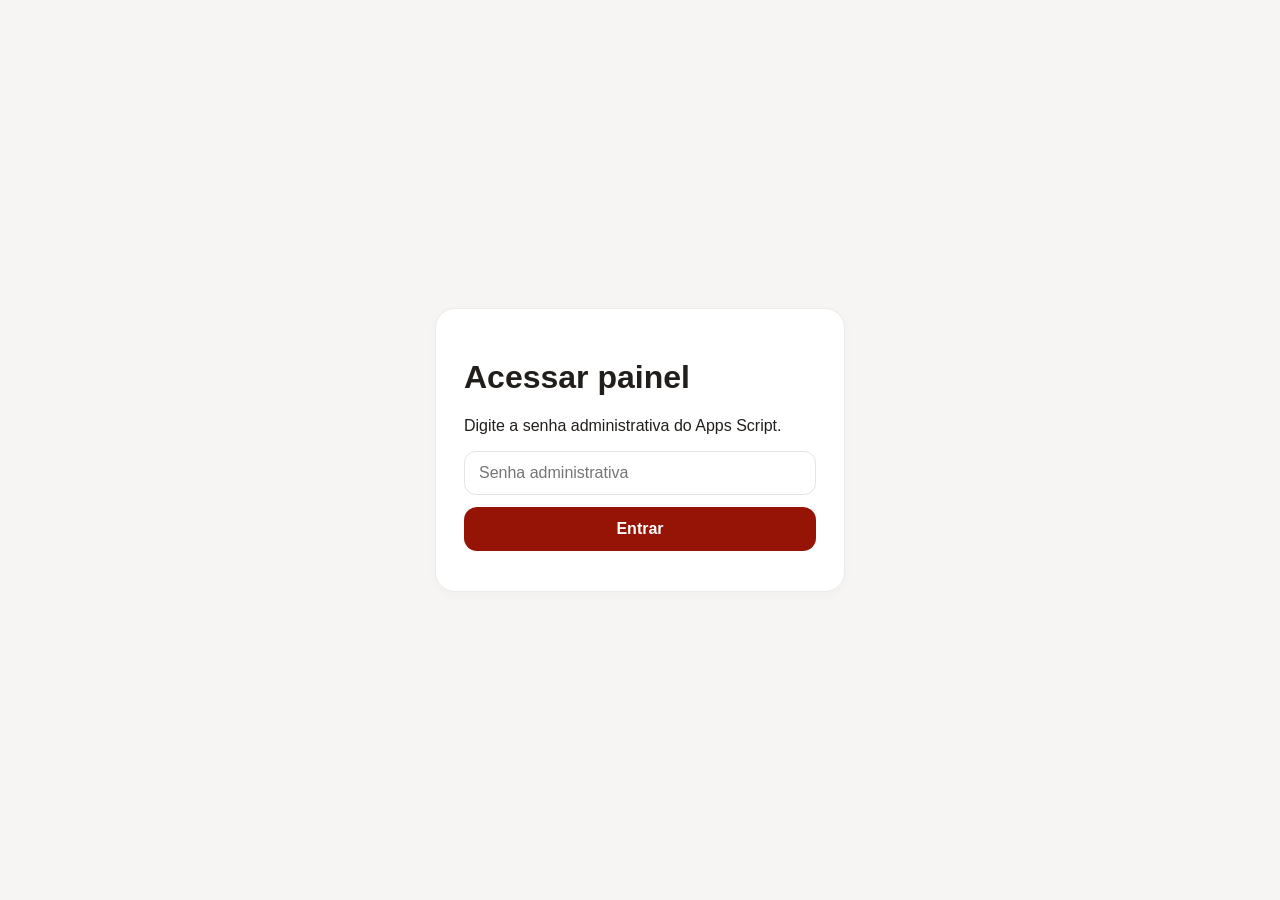
==== commit bc99364d: "Add files via upload" ====
--- a/admin.html
+++ b/admin.html
@@ -1 +1,19 @@
-<!doctype html><html lang="pt-BR"><head><meta charset="utf-8"><meta name="viewport" content="width=device-width,initial-scale=1"><title>Administração | Cardápio</title><link rel="stylesheet" href="style.css"></head><body><div id="app"></div><script src="config.js"></script><script type="module" src="admin.js"></script></body></html>
+<!DOCTYPE html>
+<html lang="pt-BR">
+ <head>
+  <meta charset="utf-8"/>
+  <meta content="width=device-width,initial-scale=1" name="viewport"/>
+  <title>
+   Painel da Loja · Cardápio
+  </title>
+  <link href="./style.css" rel="stylesheet"/>
+ <script src="./config.js"></script>
+ </head>
+ <body class="adminbody">
+  <div id="app">
+  </div>
+  <script src="./admin.js" type="module">
+  </script>
+ </body>
+</html>
+
--- a/style.css
+++ b/style.css
@@ -1 +1,48 @@
-:root{--primary:#971a0c;--dark:#292525;--border:#eadeda;--back:#fff8f4;--muted:#716a67}*{box-sizing:border-box}html{scroll-behavior:smooth}body{margin:0;background:var(--back);color:var(--dark);font:16px/1.5 system-ui,-apple-system,Segoe UI,sans-serif;padding-bottom:78px}button,input,textarea,select{font:inherit}button{background:var(--primary);color:white;border:0;border-radius:10px;padding:10px 16px;font-weight:700;cursor:pointer}button:hover:not(:disabled){filter:brightness(.92)}button:disabled{opacity:.48;cursor:not-allowed}a{color:var(--primary)}.wrap{width:min(1100px,94%);margin:auto}.top{background:#fff;box-shadow:0 2px 14px #32150910;position:sticky;top:0;z-index:5}.nav,.between{display:flex;align-items:center;justify-content:space-between;gap:12px}.nav{min-height:70px;flex-wrap:wrap}.nav strong{font-size:1.2rem;color:var(--primary)}.nav a{margin-right:12px;text-decoration:none;font-weight:650}.hero{margin:24px 0;background:linear-gradient(110deg,#971a0c,#d96d31);color:white;padding:40px 30px;border-radius:20px}.hero h1{margin:0;font-size:clamp(2rem,5vw,3.5rem)}.hero p{margin:4px 0}.category-nav{display:flex;gap:8px;overflow-x:auto;padding-bottom:12px;position:sticky;top:70px;background:var(--back);z-index:4}.category-nav a{white-space:nowrap;background:#fff;border:1px solid var(--border);padding:8px 14px;border-radius:30px;text-decoration:none;font-weight:600}section{scroll-margin-top:140px}h2{margin:18px 0}.cards{display:grid;grid-template-columns:repeat(auto-fill,minmax(245px,1fr));gap:16px}.product,.panel{background:#fff;border:1px solid var(--border);border-radius:15px;box-shadow:0 2px 12px #5229100a}.product{overflow:hidden;display:flex;flex-direction:column}.product>img,.no-photo{height:175px;width:100%;object-fit:cover;background:#fae9d6}.no-photo{display:grid;place-items:center;font-size:65px}.product-body{padding:15px;display:flex;flex:1;flex-direction:column}.product h3{margin:0}.product p{color:var(--muted);font-size:.91rem;min-height:38px;flex:1}.product b{color:var(--primary)}.cartbar{position:fixed;bottom:0;left:0;width:100%;background:white;box-shadow:0 -2px 18px #0002;padding:12px;z-index:6}.cartbar strong{font-size:1.1rem}.overlay{position:fixed;inset:0;background:#0008;z-index:20;display:grid;place-items:center;padding:12px}.dialog{background:white;width:min(520px,100%);padding:24px;border-radius:18px;max-height:94vh;overflow:auto}.cartline,.listitem{display:flex;justify-content:space-between;align-items:center;gap:12px;border-bottom:1px solid var(--border);padding:13px 0}.cartline .between{gap:14px}.cartline p,.listitem p{color:var(--muted);margin:3px 0}.dialog label,.panel label{display:block;margin:12px 0;font-weight:650}input:not([type=checkbox]):not([type=file]),select,textarea{width:100%;display:block;border:1px solid #cec6c1;border-radius:10px;padding:11px;background:white;color:#222;margin-top:6px}input[type=file]{display:block;margin-top:8px;max-width:100%}.wide{width:100%;margin-top:12px}.secondary{background:#f3eeeb;color:var(--dark)}.danger{background:#b72b2b}.center{text-align:center}.big{font-size:62px}.muted,.foot{color:var(--muted);font-size:.88rem}.foot{text-align:center;margin:40px 0}.toast{position:fixed;right:15px;bottom:98px;background:#242020;color:white;padding:14px 20px;border-radius:12px;z-index:50;max-width:90%;box-shadow:0 5px 20px #0003}.login{max-width:420px;margin:9vh auto;padding:28px}.panel{padding:18px;margin:15px 0}.tabs{display:flex;gap:8px;flex-wrap:wrap}.selected{background:var(--primary)}.listitem .grow{flex:1}.orders{display:grid;grid-template-columns:repeat(auto-fill,minmax(320px,1fr));gap:14px}.order{margin:0}.order h2{font-size:1rem;overflow-wrap:anywhere}.order ul{padding-left:20px}.check{display:flex!important;gap:8px;align-items:center}.status{font-weight:700}.order p{overflow-wrap:anywhere}@media(max-width:530px){.hero{padding:28px 18px}.nav{min-height:65px}.category-nav{top:65px}.dialog{padding:16px}.cards{grid-template-columns:1fr 1fr;gap:8px}.product>img,.no-photo{height:115px}.product-body{padding:10px}.product h3{font-size:1rem}.product p{font-size:.8rem}.product .between{align-items:flex-start;flex-direction:column}.product button{width:100%}.orders{grid-template-columns:1fr}}
+:root{--brand:#961406;--accent:#d5411a;--bg:#faf8f5;--surface:#fff;--text:#211e1b;--muted:#87817d;--line:#eee9e5;--green:#238866;--shadow:0 12px 36px #3b190b0c}*{box-sizing:border-box}body{margin:0;background:var(--bg);color:var(--text);font-family:Inter,ui-sans-serif,-apple-system,BlinkMacSystemFont,'Segoe UI',sans-serif}button,input,select,textarea{font:inherit}button{cursor:pointer;border:0}button:disabled{opacity:.45;cursor:not-allowed}.primary{background:var(--brand);color:#fff;padding:13px 18px;border-radius:13px;font-weight:700}.primary:hover{background:#771308}.secondary{background:#f8ece7;color:var(--brand);padding:12px 16px;border-radius:12px;font-weight:650}.outline{background:#fff;border:1px solid var(--line);padding:11px 15px;border-radius:12px;color:var(--text)}.iconbtn{border:1px solid var(--line);border-radius:13px;background:#fff;padding:10px 12px}.muted{color:var(--muted)}.small{font-size:12px}.row{display:flex;align-items:center;gap:12px}.between{justify-content:space-between}.wrap{flex-wrap:wrap}.pill{font-size:11px;background:#f8e7de;border-radius:99px;padding:6px 10px;color:var(--brand);font-weight:750}.green{color:var(--green)}.card{background:#fff;border:1px solid #eeeae7;border-radius:20px;box-shadow:0 3px 12px #4a130807}.input{width:100%;padding:12px 14px;border:1px solid #e8e2df;border-radius:12px;background:#fff;outline:none}.input:focus{border-color:var(--accent);box-shadow:0 0 0 3px #d5411a20}label.field{font-size:13px;font-weight:650;display:block;margin:12px 0 6px}.grid{display:grid;gap:16px}.empty{color:var(--muted);padding:30px;text-align:center}.toast{position:fixed;bottom:25px;left:50%;transform:translateX(-50%);background:#211e1b;color:#fff;padding:12px 19px;border-radius:14px;z-index:999;box-shadow:var(--shadow);max-width:90%;text-align:center}.hidden{display:none!important}.photo{background:linear-gradient(135deg,#fbe9d4,#eed7c3);object-fit:cover;display:flex;align-items:center;justify-content:center;overflow:hidden}.photo img{width:100%;height:100%;object-fit:cover}.placeholder{font-size:56px;filter:drop-shadow(0 5px 8px #71280022)}.modalshade{position:fixed;inset:0;background:#21120e99;display:flex;align-items:center;justify-content:center;padding:18px;z-index:100}.modal{max-height:92vh;overflow:auto;background:#fff;border-radius:23px;padding:25px;width:min(560px,100%);box-shadow:0 25px 100px #1a0d0b35}.modal h2{margin:0 0 18px;font-size:22px}.modal .actions{display:flex;justify-content:flex-end;gap:10px;margin-top:22px}.checkboxline{display:flex;align-items:center;gap:9px;font-size:14px;padding:7px 0}.checkboxline input{accent-color:var(--brand)}.gallery{display:flex;gap:8px;overflow:auto;padding:8px 0}.gallery img{width:78px;height:70px;border-radius:10px;object-fit:cover}.sectiontitle{font-weight:800;letter-spacing:-.035em;font-size:23px;margin:0 0 17px}.noborder{border:0;background:transparent}.brand{font-size:21px;font-weight:900;letter-spacing:-1.2px}.brand i{display:inline-grid;place-items:center;font-size:19px;font-style:normal;background:var(--brand);color:white;border-radius:11px;width:39px;height:39px;margin-right:8px}
+/* Administration */
+.adminbody{background:#f6f5f3}.adminshell{display:flex;min-height:100vh}.sidebar{width:242px;background:white;border-right:1px solid var(--line);padding:24px 15px;position:sticky;top:0;height:100vh;flex-shrink:0;display:flex;flex-direction:column}.navcaption{font-size:10px;color:#a2a1a0;letter-spacing:.1em;font-weight:800;margin:34px 12px 11px}.navitem{display:flex;align-items:center;gap:13px;padding:13px 15px;width:100%;text-align:left;background:transparent;border-radius:13px;color:#68625f;font-weight:650;margin:2px 0}.navitem.active{background:#f8e7e1;color:var(--brand)}.navitem span{font-size:18px;width:23px}.sidebarbottom{margin-top:auto;border-radius:17px;padding:17px;background:linear-gradient(135deg,#961406,#d5411a);color:white}.adminmain{flex:1;min-width:0;padding:28px 34px;max-width:1550px;margin:auto}.adminheader{display:flex;justify-content:space-between;align-items:center;gap:15px;margin-bottom:32px}.adminheader h1{margin:0;font-size:29px;letter-spacing:-1.1px}.adminheader p{color:var(--muted);margin:7px 0 0;font-size:13px}.adminsearch{border:1px solid var(--line);border-radius:12px;background:white;padding:12px;width:240px}.stats{grid-template-columns:repeat(4,1fr)}.stat{padding:21px}.stat .value{font-size:30px;font-weight:850;letter-spacing:-1px;margin:18px 0 7px}.stat .label{font-size:13px;color:#69605e}.stat .symbol{background:#fbefe9;color:var(--brand);width:36px;height:36px;display:grid;place-items:center;border-radius:12px}.panels{grid-template-columns:1.25fr 1fr;margin-top:22px}.panel{padding:22px}.panel h3{margin:0 0 18px}.barrow{display:flex;align-items:center;gap:12px;margin:15px 0;font-size:13px}.bartrack{background:#f4eeea;flex:1;border-radius:20px;height:11px;overflow:hidden}.barfill{height:100%;border-radius:20px;background:linear-gradient(90deg,#f2b19d,var(--brand))}.tablewrap{overflow:auto}.datatable{width:100%;border-collapse:collapse;font-size:13px}.datatable th{text-align:left;color:#9a938f;font-size:11px;font-weight:700;padding:14px 12px;border-bottom:1px solid var(--line);white-space:nowrap}.datatable td{padding:15px 12px;border-bottom:1px solid #f5f0ec;vertical-align:middle}.datatable tr:last-child td{border-bottom:0}.datatable .thumb{width:48px;height:48px;border-radius:12px;flex-shrink:0}.status{border-radius:99px;padding:6px 10px;background:#e9f6ed;color:#26844d;font-weight:700;font-size:11px;white-space:nowrap}.status.off{background:#f8eae5;color:#9f4a35}.toolbar{display:flex;align-items:center;justify-content:space-between;gap:12px;margin-bottom:17px}.chip{padding:9px 14px;border-radius:99px;border:1px solid #eae4df;background:white;font-size:12px;font-weight:700}.chip.selected{background:#f8e7e1;border-color:#f1c4b5;color:var(--brand)}.formgrid{display:grid;grid-template-columns:1fr 1fr;gap:0 13px}.formgrid .full{grid-column:1/-1}.image-drop{border:2px dashed #e5d7d1;background:#fffbf9;border-radius:14px;padding:17px;text-align:center;cursor:pointer}.image-drop input{max-width:100%}.subnav{display:flex;gap:8px;flex-wrap:wrap}.ordercard{padding:20px;margin:12px 0}.ordercard .items{font-size:13px;line-height:1.8;margin:15px 0;border-block:1px solid var(--line);padding:10px 0}.configcard{padding:23px;max-width:750px}.mobiletop{display:none}
+/* Customer */
+.customerbody{background:#fff9f3}.customertop{background:#fff8f1;max-width:720px;margin:auto;padding:23px 18px 0}.customerwrap{max-width:720px;margin:auto;padding:0 18px 110px}.shopheading{display:flex;align-items:center;justify-content:space-between;gap:10px;margin-bottom:22px}.shopheading h1{margin:4px 0 3px;font-weight:900;letter-spacing:-1.5px;font-size:29px}.shopheading p{margin:0;color:#86766c;font-size:12px}.roundbtn{display:grid;place-items:center;background:white;border:1px solid #f2e6df;border-radius:15px;width:44px;height:44px;font-size:20px;box-shadow:0 4px 12px #5a21110c}.searchbar{display:flex;gap:10px;margin:15px 0 20px}.searchbar input{background:#fff;border:1px solid #f0e9e3;border-radius:16px;flex:1;min-width:0;padding:15px}.hero{min-height:215px;border-radius:22px;background:linear-gradient(110deg,#6e0d05,#9f1c09 65%,#d6411b);color:white;padding:25px 23px;display:flex;position:relative;overflow:hidden;align-items:center}.hero .copy{z-index:1;max-width:60%}.hero h2{font-size:27px;letter-spacing:-1px;line-height:1.06;margin:10px 0}.hero p{font-size:12px;line-height:1.5;opacity:.9}.hero button{background:#fff;color:var(--brand);border-radius:13px;padding:10px 13px;font-weight:800;margin-top:8px;font-size:12px}.customersection{margin-top:27px}.customersection h2{font-size:19px;letter-spacing:-.6px;margin:0 0 14px}.categoryrow{display:flex;gap:17px;overflow-x:auto;padding-bottom:7px;scrollbar-width:none}.catbubble{background:transparent;min-width:80px;display:flex;flex-direction:column;align-items:center;gap:8px;font-weight:750;font-size:11px;color:#51443f}.catbubble .bubble{background:white;box-shadow:0 5px 14px #68291511;border-radius:50%;width:73px;height:73px;display:grid;place-items:center;font-size:33px;border:2px solid transparent;overflow:hidden}.catbubble.active .bubble{border-color:var(--accent);background:#ffe8da}.catbubble.active{color:var(--brand)}.catbubble img{width:100%;height:100%;object-fit:cover}.productsgrid{grid-template-columns:repeat(2,minmax(0,1fr));gap:13px}.productcard{background:#fff;border:1px solid #f4eae2;border-radius:18px;padding:10px;box-shadow:0 6px 22px #6c35100a;min-width:0}.productcard .photo{height:147px;border-radius:14px;position:relative}.productcard .photo .placeholder{font-size:83px}.productcard h3{font-size:14px;line-height:1.25;margin:11px 0 5px}.productcard p{font-size:11px;color:#8f817b;min-height:29px;line-height:1.4;margin:0}.price{font-weight:850;color:var(--brand);font-size:17px}.oldprice{font-size:11px;text-decoration:line-through;color:#aaa}.productfoot{display:flex;align-items:center;justify-content:space-between;gap:4px;margin-top:12px}.addbtn{background:var(--accent);color:white;border-radius:11px;width:34px;height:34px;font-size:22px}.productcard .pill{position:absolute;top:8px;left:8px;background:white;font-size:10px}.bottomnav{position:fixed;bottom:0;left:50%;transform:translateX(-50%);width:min(720px,100%);background:#fff;display:flex;justify-content:space-around;align-items:center;box-shadow:0 -8px 30px #612d1b12;z-index:30;border-radius:19px 19px 0 0;padding:12px 8px max(12px,env(safe-area-inset-bottom))}.bottomnav button{display:flex;align-items:center;flex-direction:column;gap:3px;color:#8d817c;background:transparent;font-size:10px;font-weight:650;min-width:58px}.bottomnav button b{font-size:21px;font-weight:400}.bottomnav button.active{color:var(--brand)}.cartcount{position:absolute;margin-left:20px;margin-top:-5px;border-radius:50%;background:var(--brand);color:#fff;padding:2px 5px;font-size:10px}.progress{height:9px;background:#f1e9e5;border-radius:9px;overflow:hidden}.progress>div{background:var(--accent);height:100%;border-radius:9px}.cartline{display:flex;gap:12px;padding:13px 0;border-bottom:1px solid var(--line)}.cartline .photo{width:65px;height:65px;border-radius:12px;flex-shrink:0}.stepdot{height:5px;flex:1;background:#f0e5df;border-radius:10px}.stepdot.current{background:var(--accent)}@media(max-width:1150px){.stats{grid-template-columns:repeat(2,1fr)}.panels{grid-template-columns:1fr}}@media(max-width:760px){.sidebar{display:none}.adminmain{padding:16px}.mobiletop{display:flex;gap:7px;overflow:auto;margin-bottom:16px}.mobiletop button{white-space:nowrap}.adminheader{flex-wrap:wrap}.adminheader h1{font-size:23px}.adminsearch{width:100%}.stats{gap:9px}.stat{padding:15px}.stat .value{font-size:23px}.panel{padding:15px}.adminmain{width:100%}.hero:after{font-size:140px;right:-14px}.hero h2{font-size:25px}}@media(min-width:720px){.customerwrap{background:#fff9f3}.customertop{padding-top:35px}.productsgrid{grid-template-columns:repeat(3,minmax(0,1fr))}}
+/* Unified catalog organizer */
+.catalog-category{margin:12px 0;overflow:hidden;transition:box-shadow .18s ease,transform .18s ease}.catalog-category:hover{box-shadow:0 8px 24px #4a130811}.catalog-heading{display:flex;align-items:center;gap:12px;padding:16px;flex-wrap:wrap}.catalog-collapse{background:#f8eeeb;color:var(--brand);border-radius:9px;padding:8px}.grow{flex:1;min-width:130px}.catalog-items{padding:0 15px 15px 50px;min-height:30px}.catalog-product{display:flex;align-items:center;gap:12px;border-top:1px solid var(--line);padding:10px 0;transition:background .15s}.catalog-product:hover{background:#fffbf8}.catalogthumb{width:44px;height:44px;border-radius:10px;flex-shrink:0}.catalogthumb .placeholder{font-size:26px}.draghandle{cursor:grab;color:#b3a39c;font-size:22px;user-select:none}.dragging{opacity:.5;outline:2px dashed var(--accent)}.catalog-add{background:#faf0eb;color:var(--brand);padding:11px;border-radius:10px;margin-top:8px}.option-editor{background:#faf7f5;border:1px solid var(--line);border-radius:13px;padding:13px;margin:9px 0}.productcard{cursor:pointer;transition:transform .18s ease,box-shadow .18s ease}.productcard:hover{transform:translateY(-2px);box-shadow:0 9px 28px #6c35101d}.choice-group{border:1px solid var(--line);border-radius:15px;padding:14px;margin:12px 0}.choice-group h3{margin:0 0 5px}.choice-option{display:flex;align-items:center;gap:10px;padding:9px 0;border-top:1px solid #f6f2ef}.choice-option input{accent-color:var(--brand)}@media(prefers-reduced-motion:reduce){.catalog-category,.catalog-product,.productcard{transition:none}}
+
+/* Product editor — reusable addons picker */
+.linked-addons{display:grid;gap:8px;margin:10px 0}
+.linked-addon{display:flex;align-items:center;gap:10px;background:#faf8f7;border:1px solid var(--line);border-radius:12px;padding:10px 12px}
+.linked-addon .grow,.addon-pick-option .grow{display:flex;flex-direction:column;gap:3px;min-width:0}
+.linked-addon-icon{display:grid;place-items:center;flex:none;width:32px;height:32px;border-radius:9px;background:#fbeae6;color:var(--primary,#961406);font-weight:700}
+.addon-picker{margin-top:12px;border:1px solid var(--line);border-radius:14px;padding:12px;background:#fff}
+.addon-picker[hidden]{display:none}
+.addon-results{display:grid;gap:5px;margin-top:9px;max-height:240px;overflow:auto}
+.addon-pick-option{width:100%;display:flex;align-items:center;gap:10px;text-align:left;border:1px solid transparent;border-radius:10px;background:transparent;padding:10px;cursor:pointer;color:inherit;transition:background .15s ease,border-color .15s ease}
+.addon-pick-option:hover,.addon-pick-option:focus-visible{background:#fff5f2;border-color:#eed5ce}
+.picker-add{font-size:12px;color:#961406;white-space:nowrap;font-weight:600}
+@media(prefers-reduced-motion:reduce){.addon-pick-option{transition:none}}
+
+/* v0.4: product image, fixed incentive, quantity controls, subtle motion */
+.shipping-sticky{position:sticky;top:0;z-index:25;background:#fff9f3ed;backdrop-filter:blur(12px);padding:11px 4px 12px;margin:0 auto 8px;max-width:720px;padding:12px 18px;font-size:12px;font-weight:750;color:var(--brand)}
+.shipping-sticky .progress{height:5px;margin-top:8px}.customertop{display:flow-root}.customerbody .fa-solid{color:inherit;font-size:.95em}
+.swipe-hint{margin-top:20px;padding:14px 10px;color:#7a5146;font-size:12px;text-align:center;background:#fff5ed;border:1px dashed #e9cfc4;border-radius:14px}.swipe-arrows{display:flex;justify-content:center;gap:14px;margin-top:10px}.swipe-arrows button{background:white;color:var(--brand);border:1px solid #e7d5ca;border-radius:50%;height:34px;width:34px}
+.product-detail-modal{padding:0;overflow:auto}.product-detail-hero{height:270px;width:100%;background-color:#6e160d;background-position:center;background-size:cover;position:relative;color:white;border-radius:23px 23px 15px 15px;overflow:hidden}.product-detail-top{position:absolute;top:0;left:0;right:0;display:flex;align-items:flex-start;justify-content:space-between;gap:14px;padding:22px 20px;background:linear-gradient(180deg,#350800a8,transparent)}.product-detail-top h2{font-size:22px;line-height:1.2;color:#fff;margin:0;text-shadow:0 1px 4px #0007}.detail-close{background:#ffffffed;color:#50100a;border:0;border-radius:50%;width:36px;height:36px;flex-shrink:0;display:grid;place-items:center}.detail-placeholder{height:100%;display:grid;place-items:center;font-size:75px;color:#fff5}.product-detail-content{padding:22px 24px 25px}.choice-group{padding:17px 0;border-top:1px solid var(--line)}.choice-group h3{margin:0 0 5px}.choice-option{display:flex;align-items:center;gap:9px;padding:13px 0;border-bottom:1px solid #f3ece7;font-size:13px}.choice-name{flex:1}.choice-option>b{font-size:12px;white-space:nowrap}.choice-counter{display:flex;align-items:center;gap:9px;margin-left:auto}.choice-counter button{width:30px;height:30px;border-radius:9px;background:#f8ebe5;color:var(--brand);font-size:12px}.choice-counter strong{min-width:14px;text-align:center}.choice-counter button:disabled{opacity:.3}
+.productcard,.addbtn,.catbubble,.swipe-arrows button{transition:transform .18s ease,box-shadow .18s ease}.productcard:active,.addbtn:active,.swipe-arrows button:active{transform:scale(.97)}.customersection#menu{scroll-margin-top:85px}
+@media(max-width:600px){.product-detail-modal{width:100%;max-height:95dvh;border-radius:23px 23px 0 0;align-self:flex-end}.modalshade:has(.product-detail-modal){padding:0;align-items:flex-end}.product-detail-hero{height:clamp(230px,64vw,350px)}}
+@media(prefers-reduced-motion:reduce){.productcard,.addbtn,.catbubble,.swipe-arrows button{transition:none}html{scroll-behavior:auto}}
+
+/* v0.5: swipe feedback and order navigation */
+#menu{will-change:transform;touch-action:pan-y;contain:layout style}.swipe-hint{animation:swipeNudge 2.8s ease-in-out infinite}.pix-result{margin:18px 0;text-align:left;padding:15px;background:#fff5ee;border-radius:14px}.pix-result textarea{font-size:11px;overflow-wrap:anywhere}@keyframes swipeNudge{0%,75%,100%{transform:translateX(0)}83%{transform:translateX(-7px)}91%{transform:translateX(5px)}}@media(prefers-reduced-motion:reduce){.swipe-hint{animation:none}#menu{will-change:auto}}
+
+/* v0.6: preserve viewport during horizontal category changes */
+#menu{overflow-anchor:none;backface-visibility:hidden;transform:translateZ(0)}
+html{overflow-anchor:none}
+
+.footer-banner {
+  padding: 28px 22px;
+  min-height: 150px;
+  border-radius: 16px;
+  background-color: #961406;
+  background-size: cover;
+  background-position: center;
+  color: white;
+}
+.footer-banner h2,.footer-banner p { color: white; }
+#menu { touch-action: pan-y; contain: layout style; }
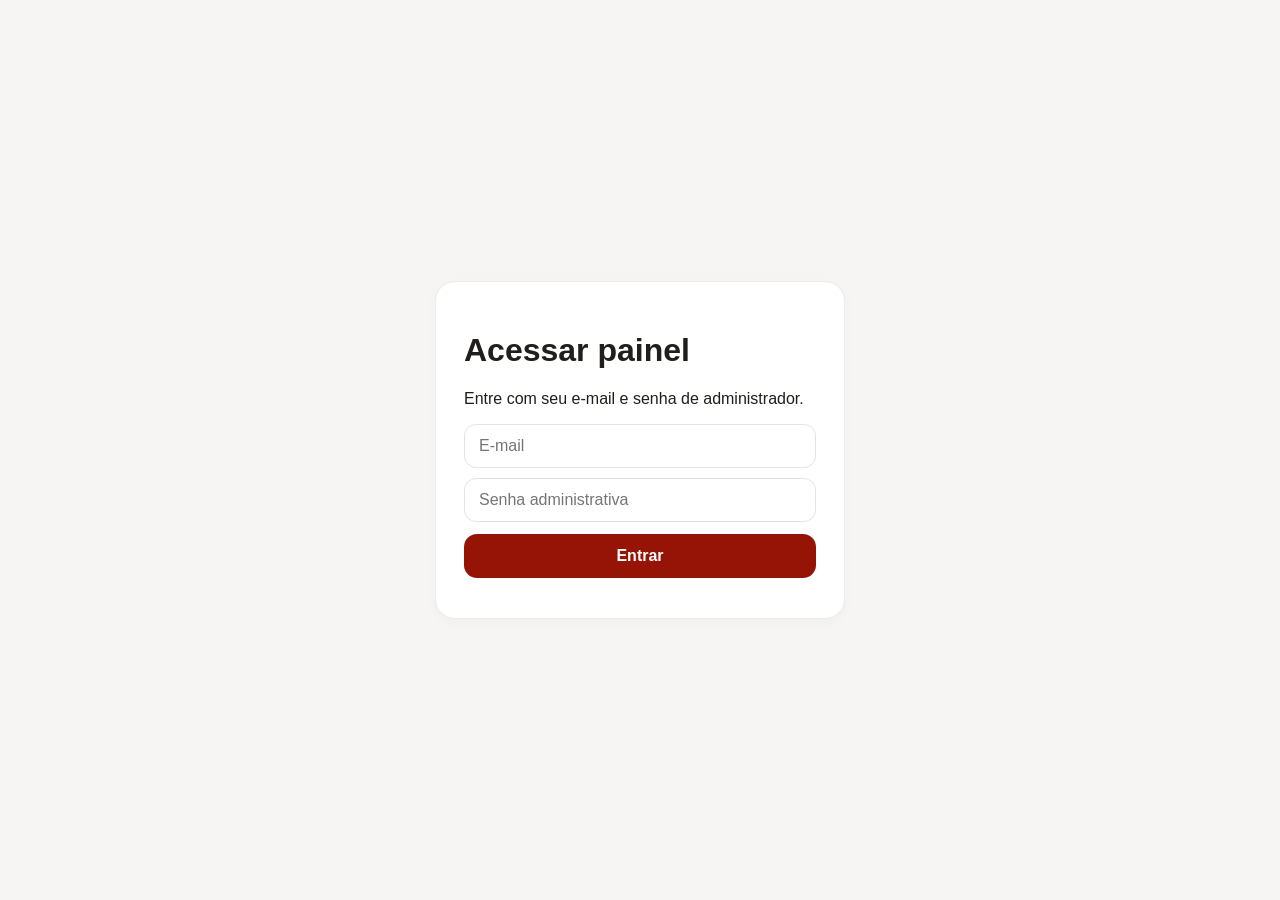
==== commit 1e0a1a11: "Add files via upload" ====
--- a/admin.html
+++ b/admin.html
@@ -6,6 +6,7 @@
   <title>
    Painel da Loja · Cardápio
   </title>
+  <link rel="preconnect" href="https://dedbrpfewhcpfjxkgmaq.supabase.co" crossorigin/>
   <link href="./style.css" rel="stylesheet"/>
  <script src="./config.js"></script>
  </head>
--- a/style.css
+++ b/style.css
@@ -46,3 +46,6 @@
 }
 .footer-banner h2,.footer-banner p { color: white; }
 #menu { touch-action: pan-y; contain: layout style; }
+
+.mf-loading body::before{content:"";position:fixed;top:0;left:0;height:3px;width:40%;background:var(--accent,#d5411a);z-index:1000;animation:mfbar 1s ease-in-out infinite}@keyframes mfbar{0%{left:-40%}100%{left:100%}}
+.catalog-product .secondary{white-space:nowrap;padding:8px 12px;font-size:13px}.catalog-heading .primary,.catalog-heading .secondary{white-space:nowrap}
